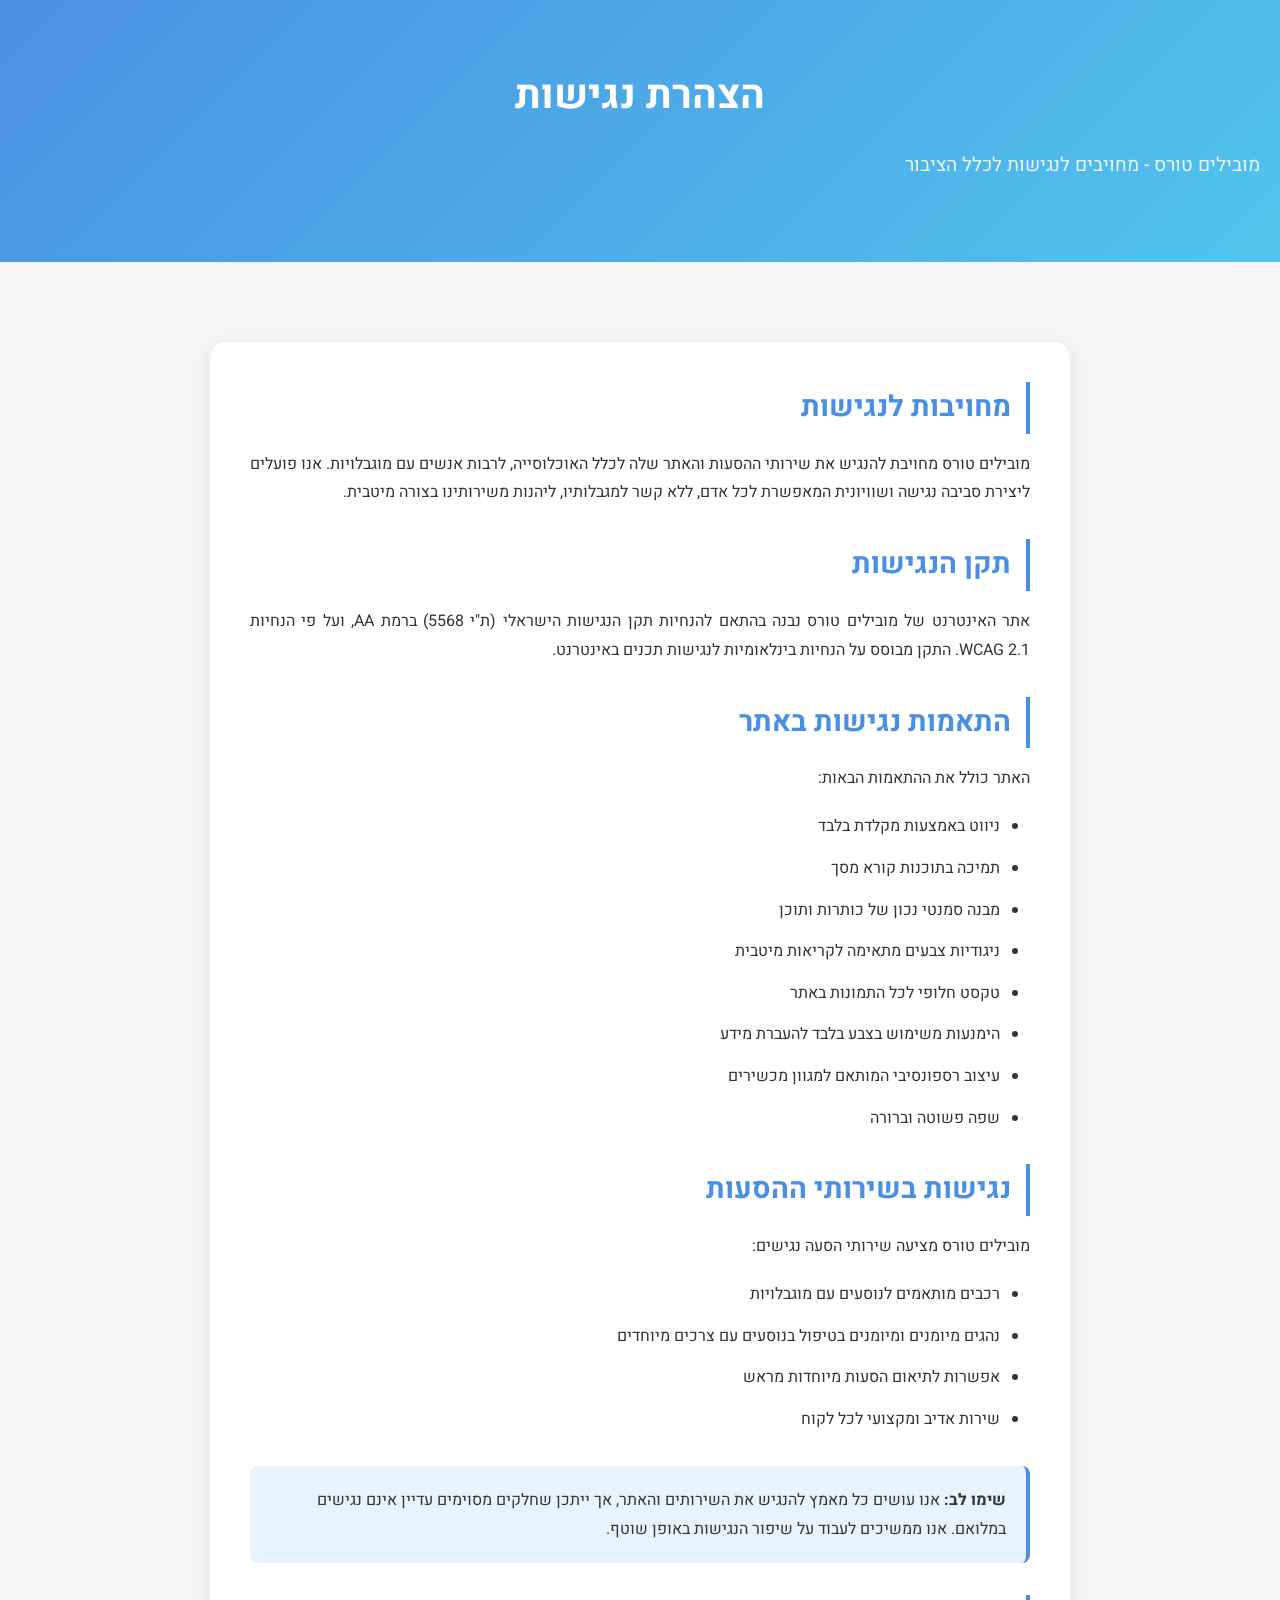
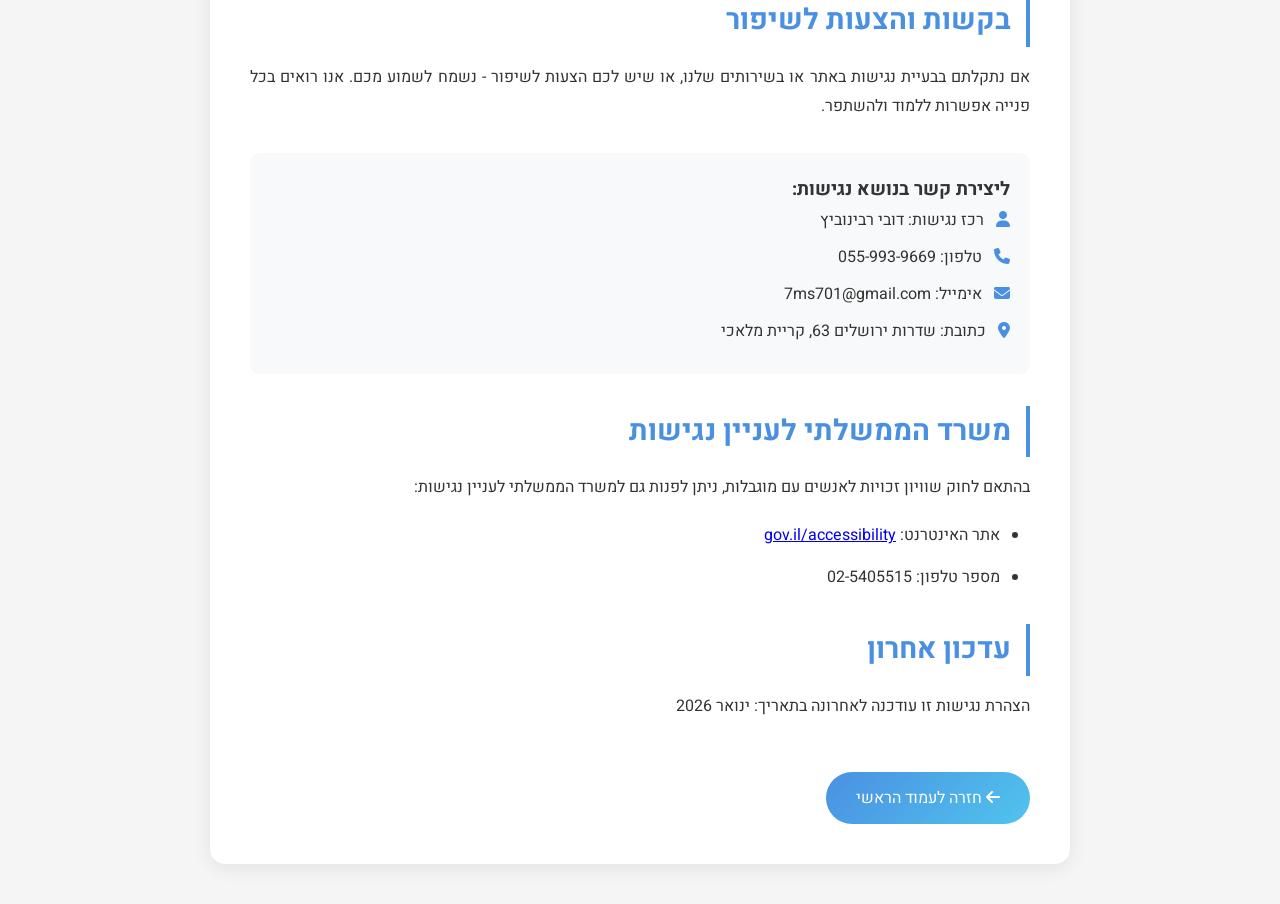
==== accessibility.html @ 94051ad6 "- init commit" ====
<!DOCTYPE html>
<html lang="he" dir="rtl">

<head>
    <meta charset="UTF-8">
    <meta name="viewport" content="width=device-width, initial-scale=1.0">
    <meta name="description" content="הצהרת נגישות - מובילים טורס מחויבת להנגיש את השירותים והאתר לכלל הציבור">
    <title>הצהרת נגישות | מובילים טורס</title>

    <link rel="preconnect" href="https://fonts.googleapis.com">
    <link rel="preconnect" href="https://fonts.gstatic.com" crossorigin>
    <link href="https://fonts.googleapis.com/css2?family=Heebo:wght@300;400;500;700&display=swap" rel="stylesheet">
    <link rel="stylesheet" href="https://cdnjs.cloudflare.com/ajax/libs/font-awesome/6.4.0/css/all.min.css">

    <style>
        * {
            margin: 0;
            padding: 0;
            box-sizing: border-box;
        }

        body {
            font-family: 'Heebo', sans-serif;
            line-height: 1.8;
            color: #333;
            background: #f5f5f5;
        }

        .container {
            max-width: 900px;
            margin: 0 auto;
            padding: 40px 20px;
        }

        .header {
            background: linear-gradient(135deg, #4A90E2, #50C4ED);
            color: white;
            padding: 60px 20px;
            text-align: center;
            margin-bottom: 40px;
        }

        .header h1 {
            font-size: 2.5rem;
            margin-bottom: 1rem;
        }

        .header p {
            font-size: 1.2rem;
            opacity: 0.9;
        }

        .content {
            background: white;
            padding: 40px;
            border-radius: 15px;
            box-shadow: 0 4px 20px rgba(0, 0, 0, 0.08);
        }

        h2 {
            font-size: 1.8rem;
            color: #4A90E2;
            margin-top: 2rem;
            margin-bottom: 1rem;
            border-right: 4px solid #4A90E2;
            padding-right: 15px;
        }

        h2:first-child {
            margin-top: 0;
        }

        p {
            margin-bottom: 1.2rem;
            text-align: justify;
        }

        ul {
            margin-right: 30px;
            margin-bottom: 1.5rem;
        }

        li {
            margin-bottom: 0.8rem;
        }

        .highlight-box {
            background: #E8F4FD;
            border-right: 4px solid #4A90E2;
            padding: 20px;
            margin: 2rem 0;
            border-radius: 8px;
        }

        .back-link {
            display: inline-block;
            margin-top: 2rem;
            padding: 12px 30px;
            background: linear-gradient(135deg, #4A90E2, #50C4ED);
            color: white;
            text-decoration: none;
            border-radius: 50px;
            transition: all 0.3s ease;
        }

        .back-link:hover {
            transform: translateY(-2px);
            box-shadow: 0 6px 20px rgba(74, 144, 226, 0.4);
        }

        .contact-info {
            background: #f8f9fa;
            padding: 20px;
            border-radius: 10px;
            margin-top: 2rem;
        }

        .contact-info p {
            margin-bottom: 0.5rem;
        }

        .contact-info i {
            color: #4A90E2;
            margin-left: 8px;
        }

        @media (max-width: 768px) {
            .header h1 {
                font-size: 2rem;
            }

            .content {
                padding: 25px;
            }

            h2 {
                font-size: 1.5rem;
            }
        }
    </style>
</head>

<body>
    <div class="header">
        <h1>הצהרת נגישות</h1>
        <p>מובילים טורס - מחויבים לנגישות לכלל הציבור</p>
    </div>

    <div class="container">
        <div class="content">
            <h2>מחויבות לנגישות</h2>
            <p>
                מובילים טורס מחויבת להנגיש את שירותי ההסעות והאתר שלה לכלל האוכלוסייה, לרבות אנשים עם מוגבלויות.
                אנו פועלים ליצירת סביבה נגישה ושוויונית המאפשרת לכל אדם, ללא קשר למגבלותיו, ליהנות משירותינו בצורה
                מיטבית.
            </p>

            <h2>תקן הנגישות</h2>
            <p>
                אתר האינטרנט של מובילים טורס נבנה בהתאם להנחיות תקן הנגישות הישראלי (ת"י 5568) ברמת AA,
                ועל פי הנחיות WCAG 2.1. התקן מבוסס על הנחיות בינלאומיות לנגישות תכנים באינטרנט.
            </p>

            <h2>התאמות נגישות באתר</h2>
            <p>האתר כולל את ההתאמות הבאות:</p>
            <ul>
                <li>ניווט באמצעות מקלדת בלבד</li>
                <li>תמיכה בתוכנות קורא מסך</li>
                <li>מבנה סמנטי נכון של כותרות ותוכן</li>
                <li>ניגודיות צבעים מתאימה לקריאות מיטבית</li>
                <li>טקסט חלופי לכל התמונות באתר</li>
                <li>הימנעות משימוש בצבע בלבד להעברת מידע</li>
                <li>עיצוב רספונסיבי המותאם למגוון מכשירים</li>
                <li>שפה פשוטה וברורה</li>
            </ul>

            <h2>נגישות בשירותי ההסעות</h2>
            <p>מובילים טורס מציעה שירותי הסעה נגישים:</p>
            <ul>
                <li>רכבים מותאמים לנוסעים עם מוגבלויות</li>
                <li>נהגים מיומנים ומיומנים בטיפול בנוסעים עם צרכים מיוחדים</li>
                <li>אפשרות לתיאום הסעות מיוחדות מראש</li>
                <li>שירות אדיב ומקצועי לכל לקוח</li>
            </ul>

            <div class="highlight-box">
                <strong>שימו לב:</strong> אנו עושים כל מאמץ להנגיש את השירותים והאתר, אך ייתכן שחלקים מסוימים
                עדיין אינם נגישים במלואם. אנו ממשיכים לעבוד על שיפור הנגישות באופן שוטף.
            </div>

            <h2>בקשות והצעות לשיפור</h2>
            <p>
                אם נתקלתם בבעיית נגישות באתר או בשירותים שלנו, או שיש לכם הצעות לשיפור - נשמח לשמוע מכם.
                אנו רואים בכל פנייה אפשרות ללמוד ולהשתפר.
            </p>

            <div class="contact-info">
                <h3>ליצירת קשר בנושא נגישות:</h3>
                <p><i class="fas fa-user"></i> רכז נגישות: דובי רבינוביץ</p>
                <p><i class="fas fa-phone"></i> טלפון: 055-993-9669</p>
                <p><i class="fas fa-envelope"></i> אימייל: 7ms701@gmail.com</p>
                <p><i class="fas fa-map-marker-alt"></i> כתובת: שדרות ירושלים 63, קריית מלאכי</p>
            </div>

            <h2>משרד הממשלתי לעניין נגישות</h2>
            <p>
                בהתאם לחוק שוויון זכויות לאנשים עם מוגבלות, ניתן לפנות גם למשרד הממשלתי לעניין נגישות:
            </p>
            <ul>
                <li>אתר האינטרנט: <a href="https://www.gov.il/he/departments/accessibility" target="_blank"
                        rel="noopener">gov.il/accessibility</a></li>
                <li>מספר טלפון: 02-5405515</li>
            </ul>

            <h2>עדכון אחרון</h2>
            <p>
                הצהרת נגישות זו עודכנה לאחרונה בתאריך: ינואר 2026
            </p>

            <a href="index.html" class="back-link">
                <i class="fas fa-arrow-left"></i> חזרה לעמוד הראשי
            </a>
        </div>
    </div>
</body>

</html>
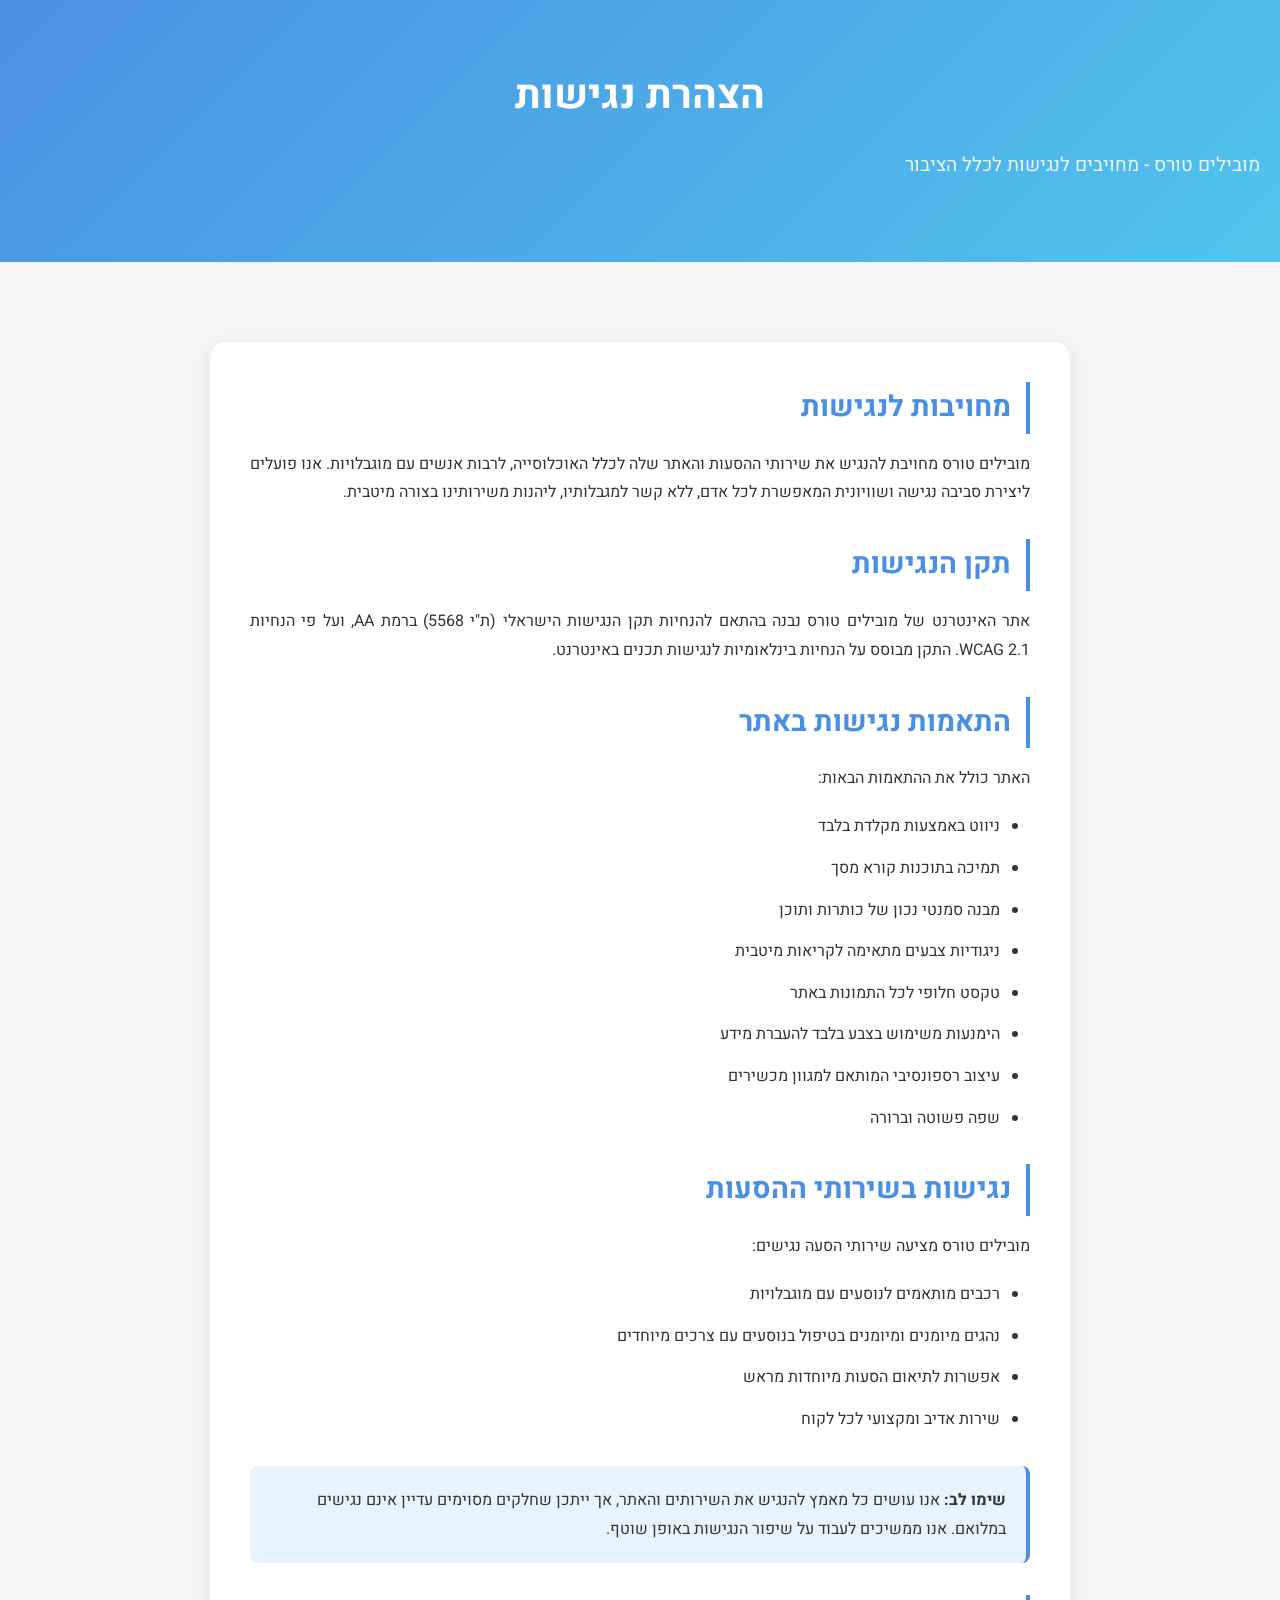
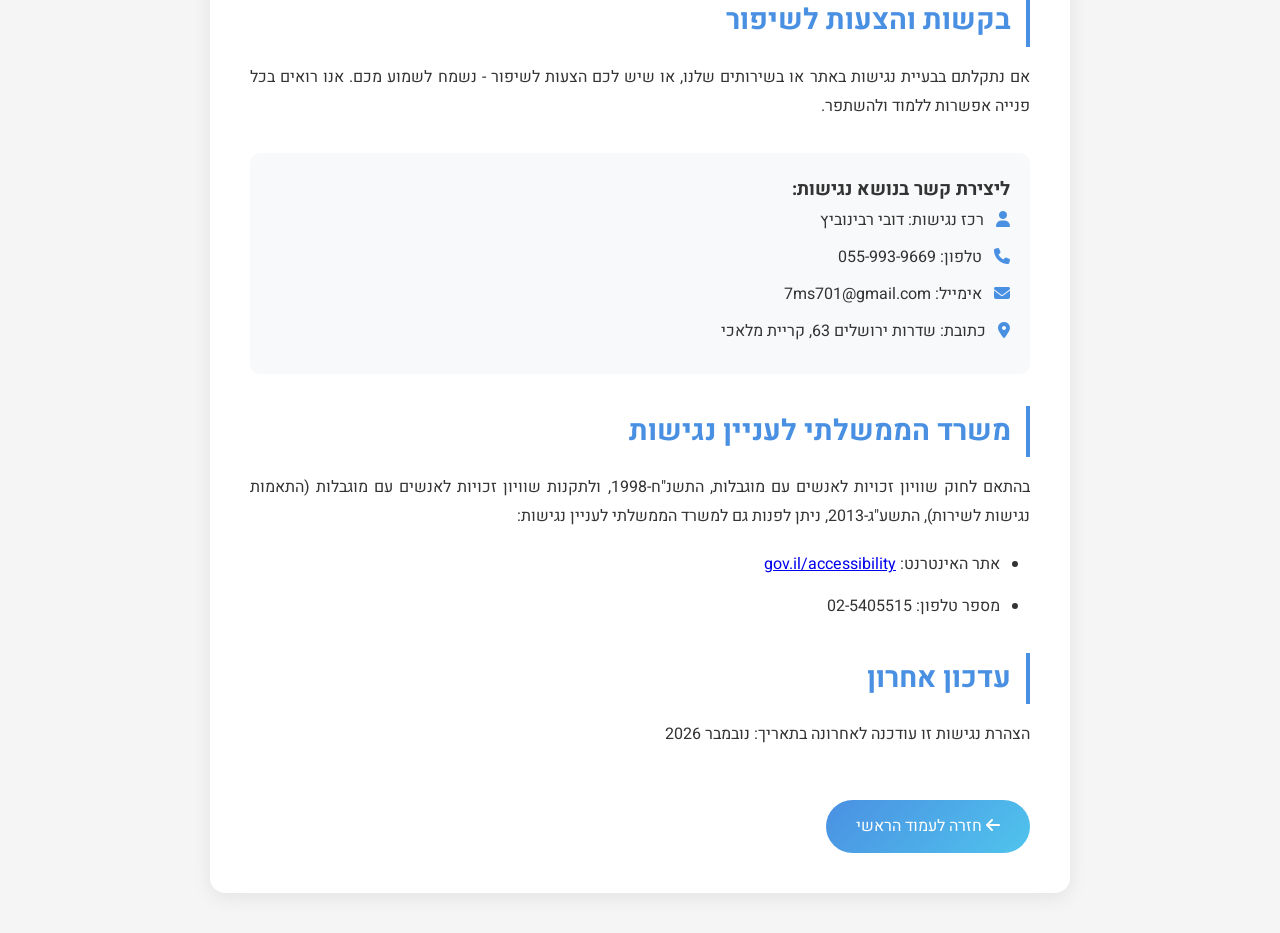
==== commit 766ecb00: "fix: update accessibility, privacy, and terms sections for legal compliance and accuracy" ====
--- a/accessibility.html
+++ b/accessibility.html
@@ -204,7 +204,7 @@
 
             <h2>משרד הממשלתי לעניין נגישות</h2>
             <p>
-                בהתאם לחוק שוויון זכויות לאנשים עם מוגבלות, ניתן לפנות גם למשרד הממשלתי לעניין נגישות:
+                בהתאם לחוק שוויון זכויות לאנשים עם מוגבלות, התשנ"ח-1998, ולתקנות שוויון זכויות לאנשים עם מוגבלות (התאמות נגישות לשירות), התשע"ג-2013, ניתן לפנות גם למשרד הממשלתי לעניין נגישות:
             </p>
             <ul>
                 <li>אתר האינטרנט: <a href="https://www.gov.il/he/departments/accessibility" target="_blank"
@@ -214,7 +214,7 @@
 
             <h2>עדכון אחרון</h2>
             <p>
-                הצהרת נגישות זו עודכנה לאחרונה בתאריך: ינואר 2026
+                הצהרת נגישות זו עודכנה לאחרונה בתאריך: נובמבר 2026
             </p>
 
             <a href="index.html" class="back-link">
